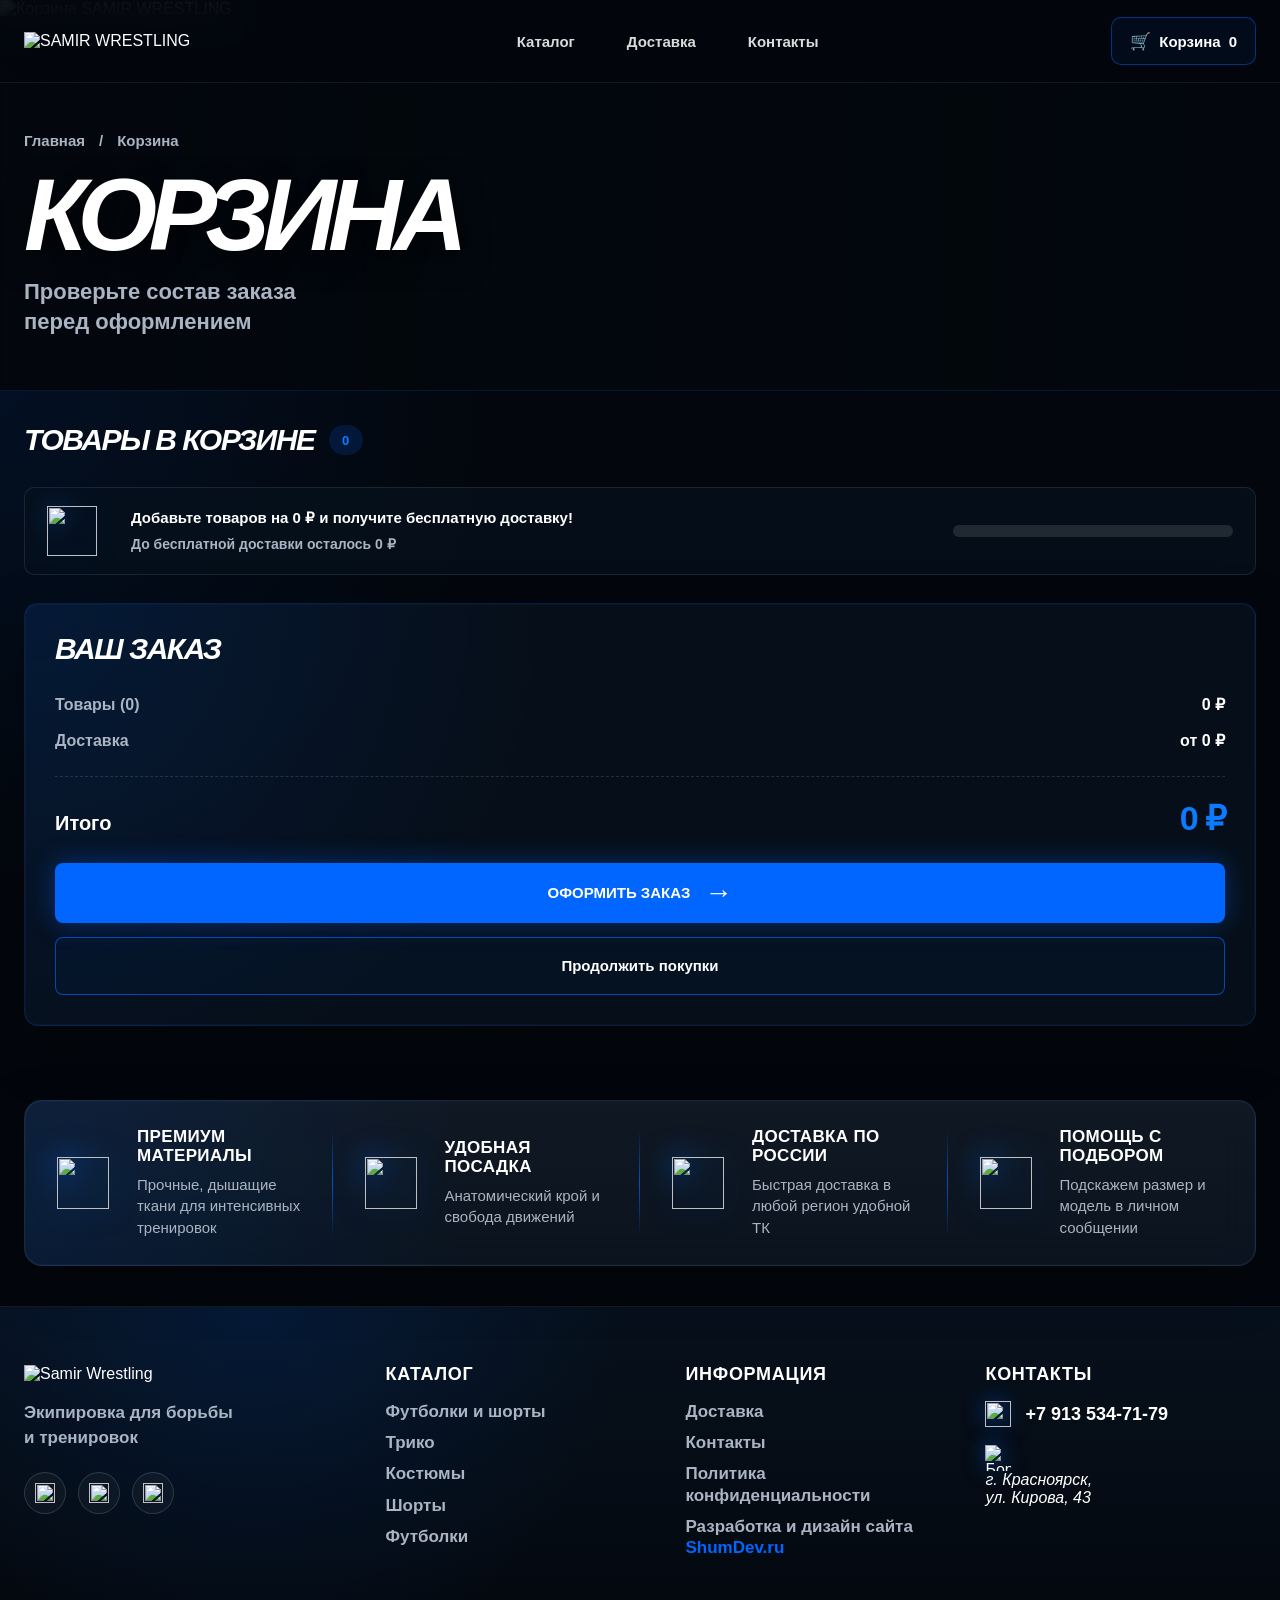
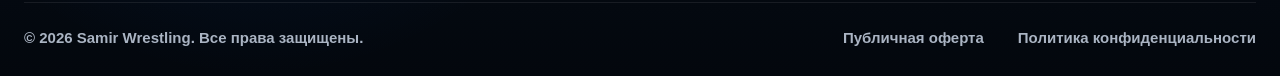
==== public/cart.html @ ca0c2fe7 "новое лого" ====
<!doctype html>
<html lang="ru">
  <head>
    <meta charset="UTF-8" />
    <meta name="viewport" content="width=device-width, initial-scale=1.0" />
    <title>Корзина — оформление заказа | SAMIR WRESTLING</title>
    <meta
      name="description"
      content="Корзина SAMIR WRESTLING: проверьте выбранную экипировку для борьбы и тренировок перед оформлением заказа с доставкой по России."
    />
    <meta
      name="keywords"
      content="корзина SAMIR WRESTLING, оформить заказ экипировка для борьбы, купить экипировку для борьбы, спортивная экипировка доставка Россия"
    />
    <meta name="robots" content="noindex, follow" />
    <meta name="theme-color" content="#080b10" />

    <link rel="canonical" href="https://samir-wrestling.ru/cart" />
    <link rel="stylesheet" href="/site/css/cart.min.css" />

    <meta property="og:type" content="website" />
    <meta property="og:locale" content="ru_RU" />
    <meta property="og:site_name" content="SAMIR WRESTLING" />
    <meta property="og:title" content="Корзина — SAMIR WRESTLING" />
    <meta
      property="og:description"
      content="Проверьте состав заказа SAMIR WRESTLING перед оформлением и доставкой по России."
    />
    <meta property="og:url" content="https://samir-wrestling.ru/cart" />
    <meta
      property="og:image"
      content="https://samir-wrestling.ru/site/images/og-image.jpg"
    />

    <meta name="twitter:card" content="summary_large_image" />
    <meta name="twitter:title" content="Корзина — SAMIR WRESTLING" />
    <meta
      name="twitter:description"
      content="Оформление заказа экипировки для борьбы и тренировок SAMIR WRESTLING."
    />
    <meta
      name="twitter:image"
      content="https://samir-wrestling.ru/site/images/og-image.jpg"
    />

     <!-- FAVICON -->
    <link rel="icon" type="image/png" href="/site/images/weblogo.png" />
    <link rel="apple-touch-icon" href="/site/images/weblogo.png" />
    <link
      rel="icon"
      type="image/png"
      sizes="192x192"
      href="/site/images/weblogo.png"
    />
    <link rel="shortcut icon" href="/site/images/weblogo.png" />

    <script type="application/ld+json">
      {
        "@context": "https://schema.org",
        "@type": "WebPage",
        "name": "Корзина SAMIR WRESTLING",
        "description": "Страница корзины интернет-магазина SAMIR WRESTLING для оформления заказа экипировки для борьбы и тренировок.",
        "url": "https://samir-wrestling.ru/cart",
        "isPartOf": {
          "@type": "WebSite",
          "name": "SAMIR WRESTLING",
          "url": "https://samir-wrestling.ru/"
        },
        "publisher": {
          "@type": "Organization",
          "name": "SAMIR WRESTLING",
          "url": "https://samir-wrestling.ru/",
          "logo": "https://samir-wrestling.ru/site/images/logo.png"
        }
      }
    </script>
  </head>
  <body>
    <header class="header" id="header">
      <div class="container header__container">
        <a href="/" class="header__logo" aria-label="Samir Wrestling">
          <img src="/site/images/logo.png" alt="SAMIR WRESTLING" />
        </a>

        <nav class="header__nav" aria-label="Основная навигация">
          <a href="/catalog">Каталог</a>
          <a href="/delivery">Доставка</a>
          <a href="/contacts">Контакты</a>
        </nav>

        <a href="/cart" class="header__cart is-active" aria-current="page">
          <span>Корзина</span>
          <b>0</b>
        </a>

        <button
          class="header__burger"
          type="button"
          aria-label="Открыть меню"
          aria-expanded="false"
        >
          <span></span>
          <span></span>
        </button>
      </div>

      <div class="header__mobile">
        <nav class="header__mobile-nav" aria-label="Мобильная навигация">
          <a href="/catalog">Каталог</a>
          <a href="/delivery">Доставка</a>
          <a href="/contacts">Контакты</a>
          <a href="/cart">Корзина <span>0</span></a>
          <a href="tel:+79135347179">Позвонить</a>
        </nav>
      </div>
    </header>

    <main>
      <section class="cart-hero">
        <img
          class="cart-hero__bg"
          src="/site/images/cart/hero-cart.png"
          alt="Корзина SAMIR WRESTLING"
        />

        <div class="container">
          <div class="cart-hero__content">
            <div class="cart-hero__breadcrumbs">
              <a href="/">Главная</a>
              <span>/</span>
              <span>Корзина</span>
            </div>

            <h1>Корзина</h1>
            <p>Проверьте состав заказа<br />перед оформлением</p>
          </div>
        </div>
      </section>

      <section class="cart-page">
        <div class="container">
          <div class="cart-page__grid">
            <div class="cart-page__main">
              <div class="cart-page__top">
                <h2>Товары в корзине</h2>
                <span id="cartItemsCount">0</span>
              </div>

              <div class="cart-page__items" id="cartItems"></div>

              <div class="cart-delivery">
                <img src="/site/icons/benefits/benefir-truck.png" alt="" />

                <div>
                  <strong
                    >Добавьте товаров на 0 ₽ и получите бесплатную
                    доставку!</strong
                  >
                  <p id="freeDeliveryText">
                    До бесплатной доставки осталось 0 ₽
                  </p>
                </div>

                <div class="cart-delivery__progress">
                  <span id="freeDeliveryProgress"></span>
                </div>
              </div>

              <div class="cart-page__empty" id="cartEmpty" hidden>
                <h3>Корзина пуста</h3>
                <p>Добавьте товары из каталога, чтобы оформить заказ.</p>
                <a href="/catalog">Перейти в каталог</a>
              </div>
            </div>

            <aside class="cart-summary">
              <h2>Ваш заказ</h2>

              <div class="cart-summary__row">
                <span>Товары <b id="summaryItemsCount">(0)</b></span>
                <strong id="cartSubtotal">0 ₽</strong>
              </div>

              <div class="cart-summary__row">
                <span>Доставка</span>
                <strong>от 0 ₽</strong>
              </div>

              <div class="cart-summary__total">
                <span>Итого</span>
                <strong id="cartTotal">0 ₽</strong>
              </div>

              <button
                class="cart-summary__button"
                type="button"
                id="cartCheckoutButton"
              >
                <span>Оформить заказ</span>
                <b>→</b>
              </button>

              <a href="/catalog" class="cart-summary__link"
                >Продолжить покупки</a
              >

              <!-- <button
                class="cart-summary__quick"
                type="button"
                id="cartQuickOrder"
              >
                Быстрый заказ в 1 клик
              </button> -->
            </aside>
          </div>
        </div>
      </section>

      <!-- бенифитс -->

      <section class="benefits">
        <div class="container">
          <div class="benefits__inner">
            <div class="benefits__item">
              <img src="/site/icons/benefits/benefit-setka.png" alt="" />
              <div>
                <h3>Премиум материалы</h3>
                <p>Прочные, дышащие ткани для интенсивных тренировок</p>
              </div>
            </div>

            <div class="benefits__item">
              <img src="/site/icons/benefits/benefit-tshort.png" alt="" />
              <div>
                <h3>Удобная посадка</h3>
                <p>Анатомический крой и свобода движений</p>
              </div>
            </div>

            <div class="benefits__item">
              <img src="/site/icons/benefits/benefir-truck.png" alt="" />
              <div>
                <h3>Доставка по России</h3>
                <p>Быстрая доставка в любой регион удобной ТК</p>
              </div>
            </div>

            <div class="benefits__item">
              <img src="/site/icons/benefits/benefit-manager.png" alt="" />
              <div>
                <h3>Помощь с подбором</h3>
                <p>Подскажем размер и модель в личном сообщении</p>
              </div>
            </div>
          </div>
        </div>
      </section>
    </main>

    <!-- футер -->

    <footer class="footer">
      <div class="container">
        <div class="footer__top">
          <div class="footer__brand">
            <a href="/" class="footer__logo">
              <img src="/site/images/logo.png" alt="Samir Wrestling" />
            </a>

            <p>Экипировка для борьбы<br />и тренировок</p>

            <div class="footer__socials">
              <a href="#" aria-label="VK"
                ><img src="/site/images/contacts/tg.webp" alt=""
              /></a>
              <a href="#" aria-label="Telegram"
                ><img src="/site/images/contacts/tg.webp" alt=""
              /></a>
              <a href="#" aria-label="Instagram"
                ><img src="/site/images/contacts/tg.webp" alt=""
              /></a>
            </div>
          </div>

          <nav class="footer__column">
            <h3>Каталог</h3>
            <a href="/catalog?category=tshirts-shorts">Футболки и шорты</a>
            <a href="/catalog?category=wrestling-singlets">Трико</a>
            <a href="/catalog?category=suits">Костюмы</a>
            <a href="/catalog?category=shorts">Шорты</a>
            <a href="/catalog?category=tshirts">Футболки</a>
          </nav>

          <nav class="footer__column">
            <h3>Информация</h3>
            <a href="/delivery">Доставка</a>
            <a href="/contacts">Контакты</a>
            <a href="/privacy-policy">Политика конфиденциальности</a>
            <a href="https://shumdev.ru/"
              >Разработка и дизайн сайта <span>ShumDev.ru</span></a
            >
          </nav>

          <div class="footer__contacts">
            <h3>Контакты</h3>

            <a href="tel:+79135347179">
              <img src="/site/icons/phone.png" alt="" />
              <span>+7 913 534-71-79</span>
            </a>

            <div class="footer__address">
              <img
                src="/site/icons/city.png"
                alt="Борцовская экипировка в Красноярске"
              />

              <address>г. Красноярск, <br />ул. Кирова, 43</address>
            </div>
          </div>
        </div>

        <div class="footer__bottom">
          <p>© 2026 Samir Wrestling. Все права защищены.</p>

          <div>
            <a href="/offer">Публичная оферта</a>
            <a href="/privacy-policy">Политика конфиденциальности</a>
          </div>
        </div>
      </div>
    </footer>

    <!-- модалка -->

    <div class="quick-modal" id="quickOrderModal" aria-hidden="true">
      <div class="quick-modal__overlay" data-quick-close></div>

      <div class="quick-modal__dialog" role="dialog" aria-modal="true">
        <button class="quick-modal__close" type="button" data-quick-close>
          ×
        </button>

        <p class="quick-modal__label">Быстрый заказ</p>

        <h2 class="quick-modal__title">Оставьте контакты</h2>

        <p class="quick-modal__text">
          Мы свяжемся с вами, уточним размер, наличие и доставку.
        </p>

        <div class="quick-modal__product" id="quickOrderProduct"></div>

        <form class="quick-modal__form" id="quickOrderForm">
          <input type="hidden" name="productId" id="quickProductId" />
          <input type="hidden" name="size" id="quickProductSize" />
          <input type="hidden" name="type" value="quick" />

          <!-- Honeypot: человек не видит, бот может заполнить -->
          <input
            class="quick-modal__hidden"
            type="text"
            name="website"
            tabindex="-1"
            autocomplete="off"
            aria-hidden="true"
          />

          <!-- Время открытия формы для антиспам-проверки -->
          <input type="hidden" name="formStartedAt" id="quickFormStartedAt" />

          <label>
            <span>Ваше имя</span>

            <input
              type="text"
              name="name"
              placeholder="Например, Павел"
              autocomplete="name"
              minlength="2"
              maxlength="80"
              required
            />
          </label>

          <label>
            <span>Телефон</span>

            <input
              type="tel"
              name="phone"
              placeholder="+7 ___ ___-__-__"
              autocomplete="tel"
              minlength="6"
              maxlength="40"
              required
            />
          </label>

          <label class="quick-modal__agreement">
            <input
              type="checkbox"
              name="privacyAccepted"
              value="yes"
              required
            />

            <span>
              Я соглашаюсь с
              <a
                href="/privacy-policy"
                target="_blank"
                rel="noopener noreferrer"
              >
                политикой конфиденциальности </a
              >, даю согласие на
              <a
                href="/privacy-policy"
                target="_blank"
                rel="noopener noreferrer"
              >
                обработку персональных данных
              </a>
              и подтверждаю, что ознакомлен с
              <a href="/offer" target="_blank" rel="noopener noreferrer">
                публичной офертой </a
              >.
            </span>
          </label>

          <button type="submit">Отправить заявку</button>
        </form>
      </div>
    </div>

    <div class="toast" id="toast">
      <div class="toast__icon">✓</div>

      <div class="toast__content">
        <strong>Заявка отправлена</strong>
        <span>Наш менеджер скоро свяжется с вами</span>
      </div>
    </div>

    <script src="/site/js/cart.js"></script>
  </body>
</html>
---- site/css/cart.min.css ----
﻿*,*::before,*::after{margin:0;padding:0;box-sizing:border-box}html{scrollbar-width:thin;scrollbar-color:#06f #02050a}body{min-width:320px;overflow-x:hidden;background:#03070d;color:#fff;font-family:"Inter",Arial,sans-serif}body.menu-open,body.modal-open{overflow:hidden}a{color:inherit;text-decoration:none}button,input{font:inherit}button{border:0}img{display:block;max-width:100%}ul{list-style:none}.container{width:100%;max-width:1560px;margin:0 auto;padding:0 24px}.header{position:fixed;top:0;left:0;z-index:50;width:100%;background:rgba(3,7,13,.78);border-bottom:1px solid hsla(0,0%,100%,.07);backdrop-filter:blur(18px);transition:transform .32s ease,background .25s ease}.header.is-hidden{transform:translateY(-100%)}.header__container{height:82px;display:flex;align-items:center;justify-content:space-between;gap:32px}.header__logo{width:200px}.header__logo img{width:100%;height:auto;object-fit:contain}.header__nav{display:flex;align-items:center;gap:52px;margin-left:auto;margin-right:auto}.header__nav a{color:hsla(0,0%,100%,.86);font-size:15px;font-weight:800;transition:color .25s ease}.header__nav a:hover{color:#0b7cff}.header__cart{height:48px;display:inline-flex;align-items:center;gap:8px;padding:0 18px;border:1px solid rgba(0,102,255,.45);border-radius:10px;background:rgba(0,102,255,.06);color:#fff;font-size:15px;font-weight:800;transition:transform .25s ease,border-color .25s ease,background .25s ease}.header__cart::before{content:"🛒";font-size:17px}.header__cart b{font-weight:900}.header__cart:hover{transform:translateY(-2px);border-color:rgba(0,102,255,.95);background:rgba(0,102,255,.14)}.header__burger{position:relative;display:none;width:48px;height:48px;border:1px solid rgba(0,102,255,.45);border-radius:12px;background:rgba(0,102,255,.07);cursor:pointer}.header__burger span{position:absolute;left:50%;width:22px;height:2px;border-radius:999px;background:#fff;transform:translateX(-50%);transition:top .25s ease,transform .25s ease,background .25s ease}.header__burger span:first-child{top:19px}.header__burger span:last-child{top:27px}.header__burger.is-open span{top:23px;background:#0b7cff}.header__burger.is-open span:first-child{transform:translateX(-50%) rotate(45deg)}.header__burger.is-open span:last-child{transform:translateX(-50%) rotate(-45deg)}.header__mobile{position:fixed;top:82px;left:0;z-index:45;width:100%;padding:18px 24px 28px;background:linear-gradient(180deg, rgba(3, 7, 13, 0.98), rgba(7, 17, 29, 0.98));border-bottom:1px solid rgba(0,102,255,.28);transform:translateY(-16px);opacity:0;pointer-events:none;transition:transform .28s ease,opacity .28s ease}.header__mobile-nav{display:grid;gap:10px}.header__mobile-nav a{display:flex;align-items:center;justify-content:space-between;padding:18px 0;border-bottom:1px solid hsla(0,0%,100%,.08);color:#fff;font-size:20px;font-weight:900;text-transform:uppercase;font-style:italic}.header__mobile-nav a span{color:#0b7cff}.header.is-open .header__mobile{transform:translateY(0);opacity:1;pointer-events:auto}.cart-hero{position:relative;min-height:360px;padding-top:132px;padding-bottom:54px;overflow:hidden;background:#03070d;border-bottom:1px solid rgba(0,102,255,.18)}.cart-hero__bg{position:absolute;inset:0;width:100%;height:100%;object-fit:cover;object-position:90% 35%;opacity:.86}.cart-hero::after{content:"";position:absolute;inset:0;background:linear-gradient(90deg, rgba(3, 7, 13, 0.5) 0%, rgba(3, 7, 13, 0.2) 30%, rgba(3, 7, 13, 0.15) 62%, rgba(3, 7, 13, 0.3) 100%),linear-gradient(180deg, rgba(3, 7, 13, 0.18), rgba(3, 7, 13, 0.92))}.cart-hero .container{position:relative;z-index:2}.cart-hero__breadcrumbs{display:flex;align-items:center;gap:14px;margin-bottom:22px;color:#aab4c3;font-size:15px;font-weight:700}.cart-hero__breadcrumbs a{transition:color .25s ease}.cart-hero__breadcrumbs a:hover{color:#0b7cff}.cart-hero h1{margin-bottom:18px;color:#fff;font-size:clamp(58px,8vw,108px);line-height:.86;font-weight:900;font-style:italic;text-transform:uppercase;letter-spacing:-0.08em;text-shadow:0 10px 30px rgba(0,0,0,.75)}.cart-hero p{color:#aab4c3;font-size:22px;line-height:1.35;font-weight:600}.cart-page{padding:34px 0px;background:radial-gradient(circle at top left, rgba(0, 102, 255, 0.09), transparent 34%),#03070d}.cart-page__grid{display:grid;grid-template-columns:minmax(0, 1fr) 430px;gap:28px;align-items:start}.cart-page__top{display:flex;align-items:center;gap:14px;margin-bottom:18px}.cart-page__top h2{color:#fff;font-size:30px;line-height:1;font-weight:900;font-style:italic;text-transform:uppercase;letter-spacing:-0.05em}.cart-page__top span{min-width:34px;height:30px;display:inline-flex;align-items:center;justify-content:center;padding:0 10px;border-radius:999px;background:rgba(0,102,255,.16);color:#0b7cff;font-size:13px;font-weight:900}.cart-page__items{display:grid;gap:12px}.cart-page__empty{padding:34px;border:1px solid rgba(0,102,255,.2);border-radius:18px;background:rgba(7,17,29,.82)}.cart-page__empty h3{margin-bottom:10px;color:#fff;font-size:28px;font-weight:900;font-style:italic;text-transform:uppercase}.cart-page__empty p{margin-bottom:20px;color:#aab4c3;font-size:16px;line-height:1.5}.cart-page__empty a{display:inline-flex;min-height:48px;align-items:center;justify-content:center;padding:0 22px;border-radius:10px;background:#06f;color:#fff;font-size:14px;font-weight:900;text-transform:uppercase}.cart-item{position:relative;display:grid;grid-template-columns:210px minmax(0, 1fr);min-height:150px;overflow:hidden;border:1px solid hsla(0,0%,100%,.09);border-radius:10px;background:radial-gradient(circle at left center, rgba(0, 102, 255, 0.08), transparent 38%),rgba(7,17,29,.78);transition:border-color .25s ease,box-shadow .25s ease}.cart-item:hover{border-color:rgba(0,102,255,.36);box-shadow:0 0 28px rgba(0,102,255,.08)}.cart-item__image{width:210px;height:150px;overflow:hidden;border-right:1px solid hsla(0,0%,100%,.08);background:hsla(0,0%,100%,.035)}.cart-item__image img{width:100%;height:100%;object-fit:cover;object-position:center}.cart-item__content{display:grid;grid-template-columns:minmax(220px, 1fr) 130px 130px 140px;align-items:center;gap:22px;padding:22px 56px 22px 22px}.cart-item__info h3{margin-bottom:18px;color:#fff;font-size:18px;line-height:1.25;font-weight:900}.cart-item__info p{margin-bottom:8px;color:#aab4c3;font-size:13px;line-height:1.35;font-weight:700}.cart-item__info p span{color:#fff}.cart-item__price,.cart-item__total{color:#fff;font-size:26px;line-height:1;font-weight:900;letter-spacing:-0.04em;white-space:nowrap}.cart-item__quantity{height:42px;display:inline-flex;align-items:center;justify-content:center;overflow:hidden;border:1px solid hsla(0,0%,100%,.12);border-radius:8px;background:hsla(0,0%,100%,.035)}.cart-item__quantity span{min-width:44px;height:42px;display:inline-flex;align-items:center;justify-content:center;border-left:1px solid rgba(0,102,255,.28);border-right:1px solid rgba(0,102,255,.28);background:rgba(0,102,255,.1);color:#fff;font-size:16px;font-weight:900}.cart-item__quantity-button{width:42px;height:42px;display:inline-flex;align-items:center;justify-content:center;background:rgba(0,0,0,0);color:hsla(0,0%,100%,.76);font-size:22px;line-height:1;cursor:pointer;transition:color .25s ease,background .25s ease}.cart-item__quantity-button:hover{color:#fff;background:rgba(0,102,255,.18)}.cart-item__remove{position:absolute;top:18px;right:18px;width:28px;height:28px;display:inline-flex;align-items:center;justify-content:center;background:rgba(0,0,0,0);color:hsla(0,0%,100%,.55);font-size:28px;line-height:1;cursor:pointer;transition:color .25s ease,transform .25s ease}.cart-item__remove:hover{color:#ff4d67;transform:rotate(90deg)}.cart-delivery{display:grid;grid-template-columns:64px minmax(0, 1fr) 280px;align-items:center;gap:20px;margin-top:14px;padding:18px 22px;border:1px solid hsla(0,0%,100%,.09);border-radius:10px;background:rgba(7,17,29,.78)}.cart-delivery img{width:50px;height:50px;object-fit:contain;filter:drop-shadow(0 0 12px rgba(0, 102, 255, 0.42))}.cart-delivery strong{display:block;margin-bottom:7px;color:#fff;font-size:15px;line-height:1.35;font-weight:900}.cart-delivery p{color:#aab4c3;font-size:14px;line-height:1.4;font-weight:600}.cart-delivery__progress{height:12px;overflow:hidden;border-radius:999px;background:hsla(0,0%,100%,.11)}.cart-delivery__progress span{display:block;width:0%;height:100%;border-radius:inherit;background:linear-gradient(90deg, #0066ff, #0b7cff);box-shadow:0 0 18px rgba(0,102,255,.45);transition:width .35s ease}.cart-summary{position:sticky;top:110px;padding:30px;border:1px solid rgba(0,102,255,.18);border-radius:14px;background:radial-gradient(circle at top left, rgba(0, 102, 255, 0.12), transparent 40%),rgba(7,17,29,.86);box-shadow:0 20px 60px rgba(0,0,0,.26),inset 0 0 0 1px hsla(0,0%,100%,.025)}.cart-summary h2{margin-bottom:30px;color:#fff;font-size:30px;line-height:1;font-weight:900;font-style:italic;text-transform:uppercase;letter-spacing:-0.05em}.cart-summary__row{display:flex;align-items:center;justify-content:space-between;gap:18px;margin-bottom:14px;color:#aab4c3;font-size:16px;line-height:1.35;font-weight:700}.cart-summary__row strong{color:#fff;font-weight:900;white-space:nowrap}.cart-summary__row b{font-weight:700}.cart-summary__total{display:flex;align-items:flex-end;justify-content:space-between;gap:18px;margin-top:24px;padding-top:24px;border-top:1px dashed hsla(0,0%,100%,.13)}.cart-summary__total span{color:#fff;font-size:20px;font-weight:900}.cart-summary__total strong{color:#0b7cff;font-size:34px;line-height:1;font-weight:900;letter-spacing:-0.05em;white-space:nowrap}.cart-summary__button{width:100%;min-height:60px;margin-top:28px;display:inline-flex;align-items:center;justify-content:center;gap:14px;border-radius:8px;background:#06f;box-shadow:0 0 26px rgba(0,102,255,.38);color:#fff;font-size:15px;line-height:1;font-weight:900;text-transform:uppercase;cursor:pointer;transition:transform .25s ease,background .25s ease,box-shadow .25s ease}.cart-summary__button b{font-size:28px;line-height:1;font-weight:400}.cart-summary__button:hover{transform:translateY(-2px);background:#0b7cff;box-shadow:0 0 34px rgba(0,102,255,.64)}.cart-summary__link{width:100%;min-height:58px;margin-top:14px;display:inline-flex;align-items:center;justify-content:center;border:1px solid rgba(0,102,255,.65);border-radius:8px;background:rgba(0,102,255,.04);color:#fff;font-size:15px;font-weight:900;transition:background .25s ease,border-color .25s ease}.cart-summary__link:hover{border-color:rgba(0,102,255,.95);background:rgba(0,102,255,.12)}.cart-summary__quick{width:100%;margin-top:20px;background:rgba(0,0,0,0);color:#0b7cff;font-size:15px;line-height:1;font-weight:900;cursor:pointer;transition:color .25s ease}.cart-summary__quick:hover{color:#fff}.benefits{padding:40px 0;background:#03070d}.benefits__inner{display:grid;grid-template-columns:repeat(4, 1fr);border:1px solid hsla(0,0%,100%,.08);border-radius:18px;background:radial-gradient(circle at left center, rgba(0, 102, 255, 0.12), transparent 36%),linear-gradient(180deg, rgba(255, 255, 255, 0.04), rgba(255, 255, 255, 0.015)),rgba(7,17,29,.92);box-shadow:0 18px 50px rgba(0,0,0,.42),inset 0 0 0 1px rgba(0,102,255,.08);backdrop-filter:blur(18px);overflow:hidden}.benefits__item{position:relative;display:grid;grid-template-columns:58px 1fr;align-items:center;gap:22px;min-height:124px;padding:26px 32px}.benefits__item img{width:52px;height:52px;object-fit:contain;filter:drop-shadow(0 0 14px rgba(0, 102, 255, 0.7))}.benefits__item h3{margin-bottom:8px;color:#fff;font-size:17px;line-height:1.15;font-weight:900;text-transform:uppercase;letter-spacing:.02em}.benefits__item p{max-width:270px;color:#aab4c3;font-size:15px;line-height:1.45;font-weight:500}.benefits__item:not(:last-child)::after{content:"";position:absolute;top:28px;right:0;bottom:28px;width:1px;background:linear-gradient(180deg, transparent, rgba(0, 102, 255, 0.75), transparent)}@media(max-width: 1100px){.benefits__inner{grid-template-columns:repeat(2, 1fr)}.benefits__item:nth-child(2)::after{display:none}}@media(max-width: 640px){.benefits{padding:20px 0 52px}.benefits__inner{grid-template-columns:1fr;border-radius:16px}.benefits__item{grid-template-columns:46px 1fr;gap:18px;min-height:auto;padding:22px}.benefits__item:not(:last-child)::after{top:auto;right:22px;bottom:0;left:22px;width:auto;height:1px}.benefits__item img{width:42px;height:42px}.benefits__item h3{font-size:15px}.benefits__item p{font-size:14px}}.footer{padding:58px 0 28px;background:radial-gradient(circle at 20% 0, rgba(0, 102, 255, 0.12), transparent 34%),linear-gradient(180deg, rgba(7, 17, 29, 0.96), #03070d);border-top:1px solid hsla(0,0%,100%,.08)}.footer__top{display:grid;grid-template-columns:1.25fr 1fr 1fr 1.1fr;gap:54px;padding-bottom:34px;border-bottom:1px solid hsla(0,0%,100%,.08)}.footer__logo{display:block;width:260px;margin-bottom:18px}.footer__logo img{width:100%;height:auto}.footer__brand p{margin-bottom:22px;color:#aab4c3;font-size:17px;line-height:1.45;font-weight:600}.footer__socials{display:flex;gap:12px}.footer__socials a{width:42px;height:42px;display:flex;align-items:center;justify-content:center;border:1px solid hsla(0,0%,100%,.14);border-radius:50%;background:hsla(0,0%,100%,.035)}.footer__socials a img{width:20px;height:20px;object-fit:contain}.footer__column h3,.footer__contacts h3{margin-bottom:18px;color:#fff;font-size:18px;line-height:1;font-weight:900;text-transform:uppercase;letter-spacing:.04em}.footer__column{display:flex;flex-direction:column;align-items:flex-start}.footer__column a{margin-bottom:10px;color:#aab4c3;font-size:17px;line-height:1.25;font-weight:600;transition:color .25s ease,transform .25s ease}.footer__column a:hover{color:#0b7cff;transform:translateX(4px)}.footer__column a span{color:#06f}.footer__contacts a,.footer__contacts p{display:flex;align-items:center;gap:14px;margin-bottom:18px;color:#fff;font-size:18px;line-height:1.25;font-weight:700}.footer__contacts .footer__address address{margin:0;font-style:italic;white-space:nowrap}.footer__contacts img{width:26px;height:26px;object-fit:contain;filter:drop-shadow(0 0 10px rgba(0, 102, 255, 0.55))}.footer__bottom{display:flex;align-items:center;justify-content:space-between;gap:24px;padding-top:24px}.footer__bottom p,.footer__bottom a{color:#aab4c3;font-size:15px;line-height:1.4;font-weight:600}.footer__bottom div{display:flex;gap:34px}.footer__bottom a{transition:color .25s ease}.footer__bottom a:hover{color:#0b7cff}.quick-modal{position:fixed;inset:0;z-index:1000;display:flex;align-items:center;justify-content:center;padding:20px;opacity:0;visibility:hidden;pointer-events:none;transition:opacity .25s ease,visibility .25s ease}.quick-modal.active{opacity:1;visibility:visible;pointer-events:auto}.quick-modal__overlay{position:absolute;inset:0;background:rgba(3,7,13,.78);backdrop-filter:blur(14px)}.quick-modal__dialog{position:relative;z-index:2;width:min(100%,520px);max-height:calc(100vh - 40px);overflow-y:auto;padding:34px;border:1px solid rgba(0,102,255,.38);border-radius:24px;background:radial-gradient(circle at 20% 0, rgba(0, 102, 255, 0.2), transparent 42%),linear-gradient(180deg, rgba(255, 255, 255, 0.055), rgba(255, 255, 255, 0.018)),rgba(7,17,29,.96);box-shadow:0 30px 90px rgba(0,0,0,.65),0 0 42px rgba(0,102,255,.16);scrollbar-width:thin;scrollbar-color:rgba(0,102,255,.7) hsla(0,0%,100%,.06)}.quick-modal__dialog::-webkit-scrollbar{width:6px}.quick-modal__dialog::-webkit-scrollbar-track{background:hsla(0,0%,100%,.06);border-radius:999px}.quick-modal__dialog::-webkit-scrollbar-thumb{background:rgba(0,102,255,.7);border-radius:999px}.quick-modal__close{position:absolute;top:16px;right:16px;width:40px;height:40px;border:1px solid hsla(0,0%,100%,.14);border-radius:50%;background:hsla(0,0%,100%,.06);color:#fff;font-size:28px;cursor:pointer;transition:border-color .25s ease,background .25s ease,transform .25s ease}.quick-modal__close:hover{transform:rotate(90deg);border-color:rgba(0,102,255,.7);background:rgba(0,102,255,.16)}.quick-modal__label{margin-bottom:10px;color:#0b7cff;font-size:13px;font-weight:900;text-transform:uppercase;letter-spacing:.16em}.quick-modal__title{margin-bottom:12px;color:#fff;font-size:38px;line-height:.95;font-weight:900;font-style:italic;text-transform:uppercase}.quick-modal__text{margin-bottom:22px;color:#aab4c3;font-size:16px;line-height:1.45}.quick-modal__product{display:flex;align-items:center;gap:16px;margin-bottom:22px;padding:14px;border:1px solid hsla(0,0%,100%,.08);border-radius:16px;background:hsla(0,0%,100%,.035)}.quick-modal__product img{width:72px;height:72px;object-fit:cover;border-radius:12px}.quick-modal__product strong{display:block;margin-bottom:6px;color:#fff;font-size:16px;line-height:1.25;font-weight:900}.quick-modal__product span{color:#aab4c3;font-size:14px;font-weight:700}.quick-modal__form{display:grid;gap:14px}.quick-modal__form label{display:grid;gap:8px}.quick-modal__form label span{color:#aab4c3;font-size:13px;font-weight:800}.quick-modal__form input{width:100%;height:50px;padding:0 16px;border:1px solid hsla(0,0%,100%,.12);border-radius:12px;background:rgba(3,7,13,.62);color:#fff;font-size:15px;font-weight:700;outline:none}.quick-modal__form input:focus{border-color:rgba(0,102,255,.72);box-shadow:0 0 22px rgba(0,102,255,.18)}.quick-modal__form>.quick-modal__hidden,.quick-modal__form>input.quick-modal__hidden{position:absolute !important;left:-9999px !important;top:auto !important;width:1px !important;min-width:1px !important;height:1px !important;min-height:1px !important;margin:0 !important;padding:0 !important;border:0 !important;opacity:0 !important;visibility:hidden !important;pointer-events:none !important;appearance:none !important;background:rgba(0,0,0,0) !important;box-shadow:none !important}.quick-modal__form .quick-modal__agreement{display:flex;align-items:flex-start;gap:12px;margin-top:2px;cursor:pointer}.quick-modal__form .quick-modal__agreement input[type=checkbox]{appearance:none;flex:0 0 18px;position:relative;width:18px;min-width:18px;height:18px;margin:3px 0 0;padding:0;border:1px solid rgba(120,160,210,.42);border-radius:5px;background:rgba(3,7,13,.68);cursor:pointer;transition:border-color .25s ease,background .25s ease,box-shadow .25s ease}.quick-modal__form .quick-modal__agreement input[type=checkbox]::after{content:"";position:absolute;left:5px;top:1px;width:5px;height:10px;border-right:2px solid #fff;border-bottom:2px solid #fff;opacity:0;transform:rotate(45deg) scale(0.6);transition:opacity .2s ease,transform .2s ease}.quick-modal__form .quick-modal__agreement input[type=checkbox]:checked{border-color:rgba(0,102,255,.95);background:#06f;box-shadow:0 0 14px rgba(0,102,255,.32)}.quick-modal__form .quick-modal__agreement input[type=checkbox]:checked::after{opacity:1;transform:rotate(45deg) scale(1)}.quick-modal__form .quick-modal__agreement input[type=checkbox]:focus-visible{outline:3px solid rgba(0,102,255,.18);outline-offset:3px}.quick-modal__form .quick-modal__agreement span{display:block;color:hsla(0,0%,100%,.64);font-size:12px;font-weight:600;line-height:1.45}.quick-modal__form .quick-modal__agreement a{color:#0b7cff;font-weight:800;text-decoration:underline;text-underline-offset:2px;transition:color .25s ease}.quick-modal__form .quick-modal__agreement a:hover{color:#06f}.quick-modal__form button{min-height:54px;margin-top:6px;border:1px solid rgba(0,102,255,.78);border-radius:999px;background:#06f;color:#fff;font-size:13px;font-weight:900;text-transform:uppercase;letter-spacing:.06em;cursor:pointer;box-shadow:0 0 28px rgba(0,102,255,.38);transition:transform .25s ease,background .25s ease,box-shadow .25s ease,opacity .25s ease}.quick-modal__form button:hover{transform:translateY(-2px);background:#0b7cff;box-shadow:0 0 38px rgba(0,102,255,.72)}.quick-modal__form button:disabled{opacity:.65;cursor:not-allowed;transform:none;box-shadow:none}@media(max-width: 560px){.quick-modal{align-items:flex-end;padding:10px}.quick-modal__dialog{max-height:calc(100vh - 20px);padding:28px 20px 22px;border-radius:22px}.quick-modal__title{font-size:30px}.quick-modal__text{font-size:14px}.quick-modal__product{gap:12px}.quick-modal__product img{width:58px;height:58px}.quick-modal__product strong{font-size:14px}.quick-modal__product span{font-size:12px}.quick-modal__form .quick-modal__agreement{gap:10px}.quick-modal__form .quick-modal__agreement input[type=checkbox]{flex:0 0 16px;width:16px;min-width:16px;height:16px}.quick-modal__form .quick-modal__agreement span{font-size:11px;line-height:1.42}}.toast{position:fixed;right:24px;bottom:24px;z-index:1200;display:flex;align-items:center;gap:16px;width:min(420px,100vw - 24px);padding:18px 20px;overflow:hidden;border:1px solid rgba(0,102,255,.34);border-radius:22px;background:radial-gradient(circle at top left, rgba(0, 102, 255, 0.22), transparent 38%),linear-gradient(180deg, rgba(255, 255, 255, 0.05), rgba(255, 255, 255, 0.015)),rgba(7,17,29,.96);backdrop-filter:blur(18px);box-shadow:0 24px 70px rgba(0,0,0,.52),0 0 34px rgba(0,102,255,.16);opacity:0;visibility:hidden;transform:translateY(24px) scale(0.96);transition:opacity .34s ease,visibility .34s ease,transform .34s ease}.toast::before{content:"";position:absolute;left:0;top:0;bottom:0;width:4px;background:#06f;box-shadow:0 0 18px rgba(0,102,255,.72)}.toast.active{opacity:1;visibility:visible;transform:translateY(0) scale(1)}.toast--success::before{background:#00b67a;box-shadow:0 0 18px rgba(0,182,122,.72)}.toast--error::before{background:#ff3d57;box-shadow:0 0 18px rgba(255,61,87,.72)}.toast__icon{flex-shrink:0;width:54px;height:54px;display:flex;align-items:center;justify-content:center;border-radius:18px;background:rgba(0,102,255,.16);color:#fff;font-size:24px;line-height:1;font-weight:900}.toast__content{display:flex;flex-direction:column;gap:5px}.toast__content strong{color:#fff;font-size:17px;line-height:1.15;font-weight:900;letter-spacing:-0.02em}.toast__content span{color:#aab4c3;font-size:14px;line-height:1.45;font-weight:600}@media(max-width: 1280px){.cart-page__grid{grid-template-columns:1fr}.cart-summary{position:static}}@media(max-width: 980px){.cart-item{grid-template-columns:150px minmax(0, 1fr)}.cart-item__image{width:150px}.cart-item__content{grid-template-columns:1fr;gap:16px;align-items:start}.cart-delivery{grid-template-columns:54px 1fr}.cart-delivery__progress{grid-column:1/-1}}@media(max-width: 900px){.header__container{height:72px}.header__logo{width:170px}.header__nav,.header__cart{display:none}.header__burger{display:flex}.header__mobile{top:72px}}@media(max-width: 640px){.container{padding:0 16px}.cart-hero{min-height:300px;padding-top:110px}.cart-hero h1{font-size:54px}.cart-hero p{font-size:17px}.cart-page{padding:28px 0 64px}.cart-page__top h2{font-size:24px}.cart-item{grid-template-columns:1fr}.cart-item__image{width:100%;height:260px}.cart-item__content{padding:18px}.cart-item__price,.cart-item__total{font-size:24px}.cart-summary{padding:22px}.cart-summary h2{font-size:26px}.footer{padding:46px 0 24px}.footer__top{grid-template-columns:1fr;gap:34px}.footer__logo{width:220px}.footer__bottom{align-items:flex-start;flex-direction:column}.footer__bottom div{flex-direction:column;gap:10px}.toast{right:12px;left:12px;bottom:12px;width:auto}}::-webkit-scrollbar{width:8px}::-webkit-scrollbar-track{background:#02050a}::-webkit-scrollbar-thumb{background:linear-gradient(180deg, #0066ff, #0b7cff);border:3px solid #02050a;border-radius:999px}
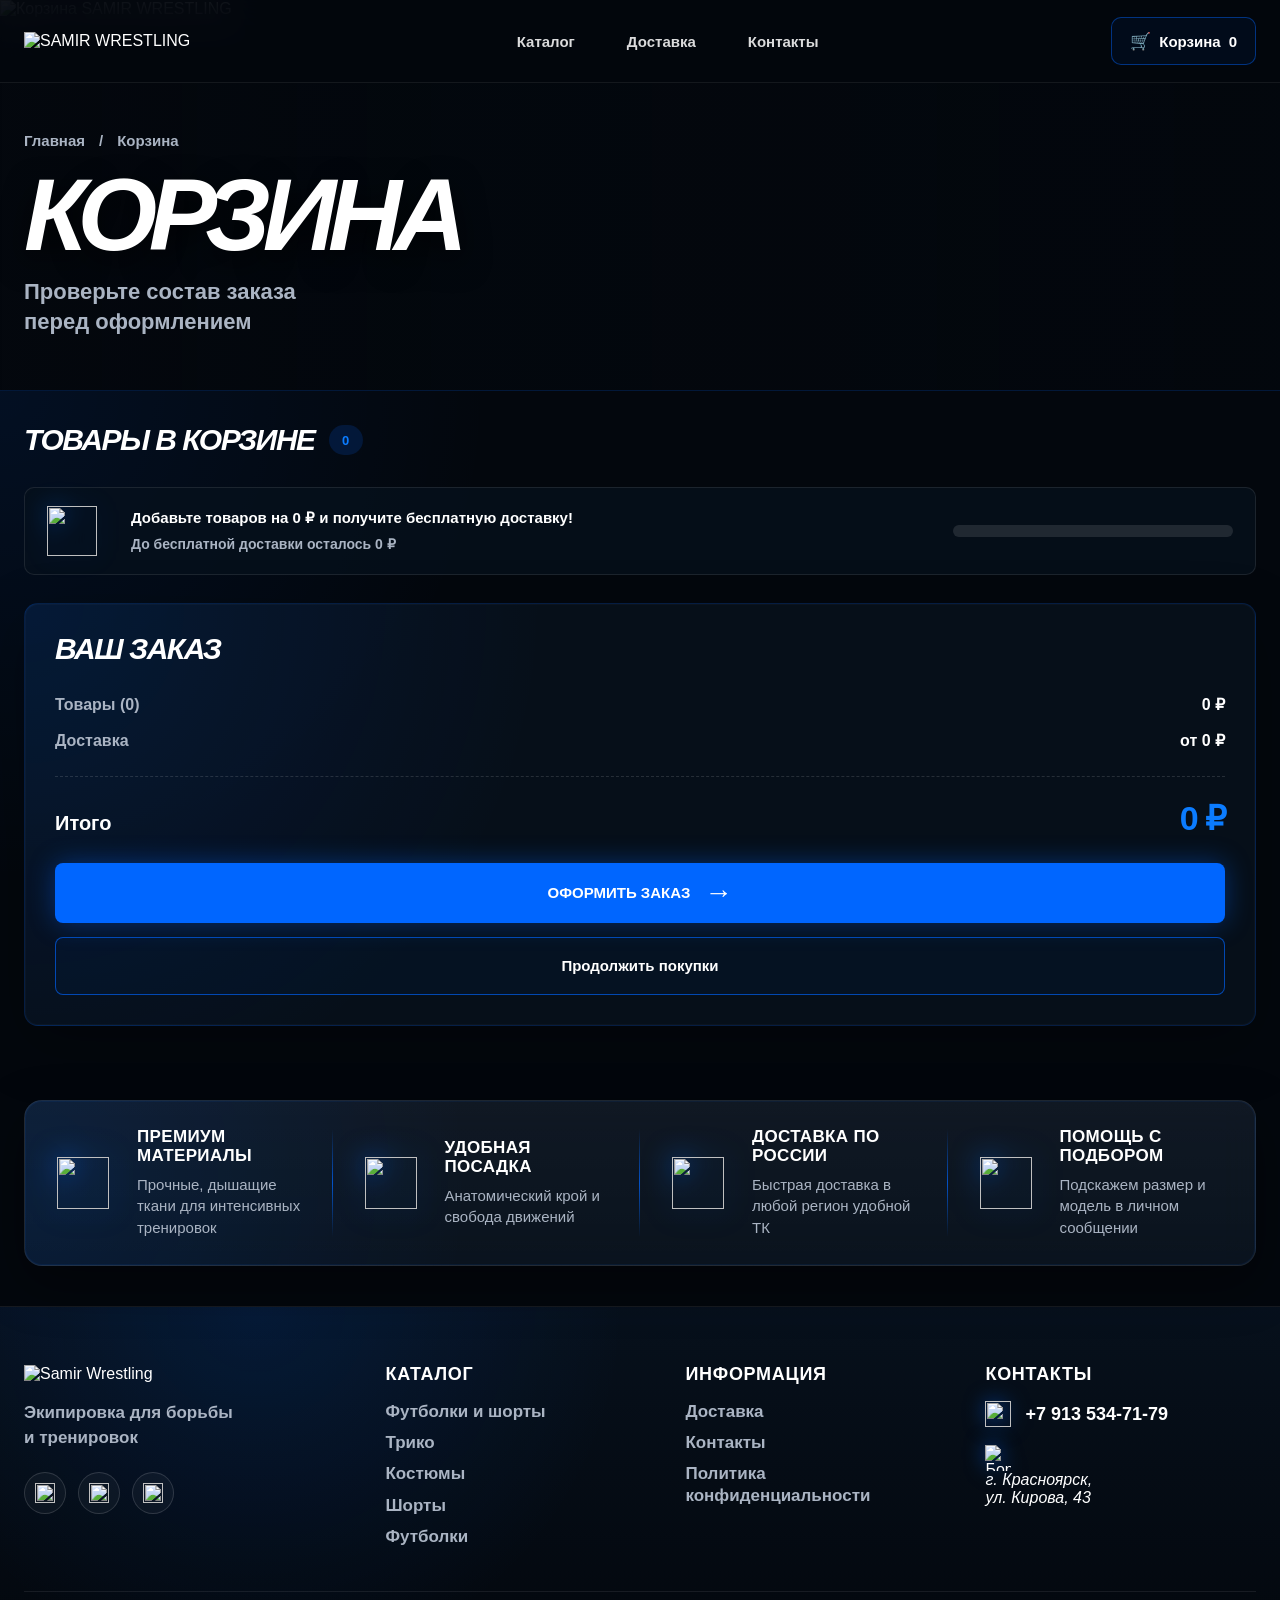
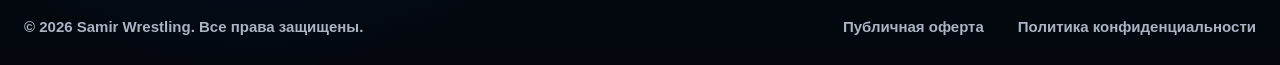
==== commit 3813e2aa: "фотка ссылка" ====
--- a/public/cart.html
+++ b/public/cart.html
@@ -296,9 +296,9 @@
             <a href="/delivery">Доставка</a>
             <a href="/contacts">Контакты</a>
             <a href="/privacy-policy">Политика конфиденциальности</a>
-            <a href="https://shumdev.ru/"
+            <!-- <a href="https://shumdev.ru/"
               >Разработка и дизайн сайта <span>ShumDev.ru</span></a
-            >
+            > -->
           </nav>
 
           <div class="footer__contacts">
